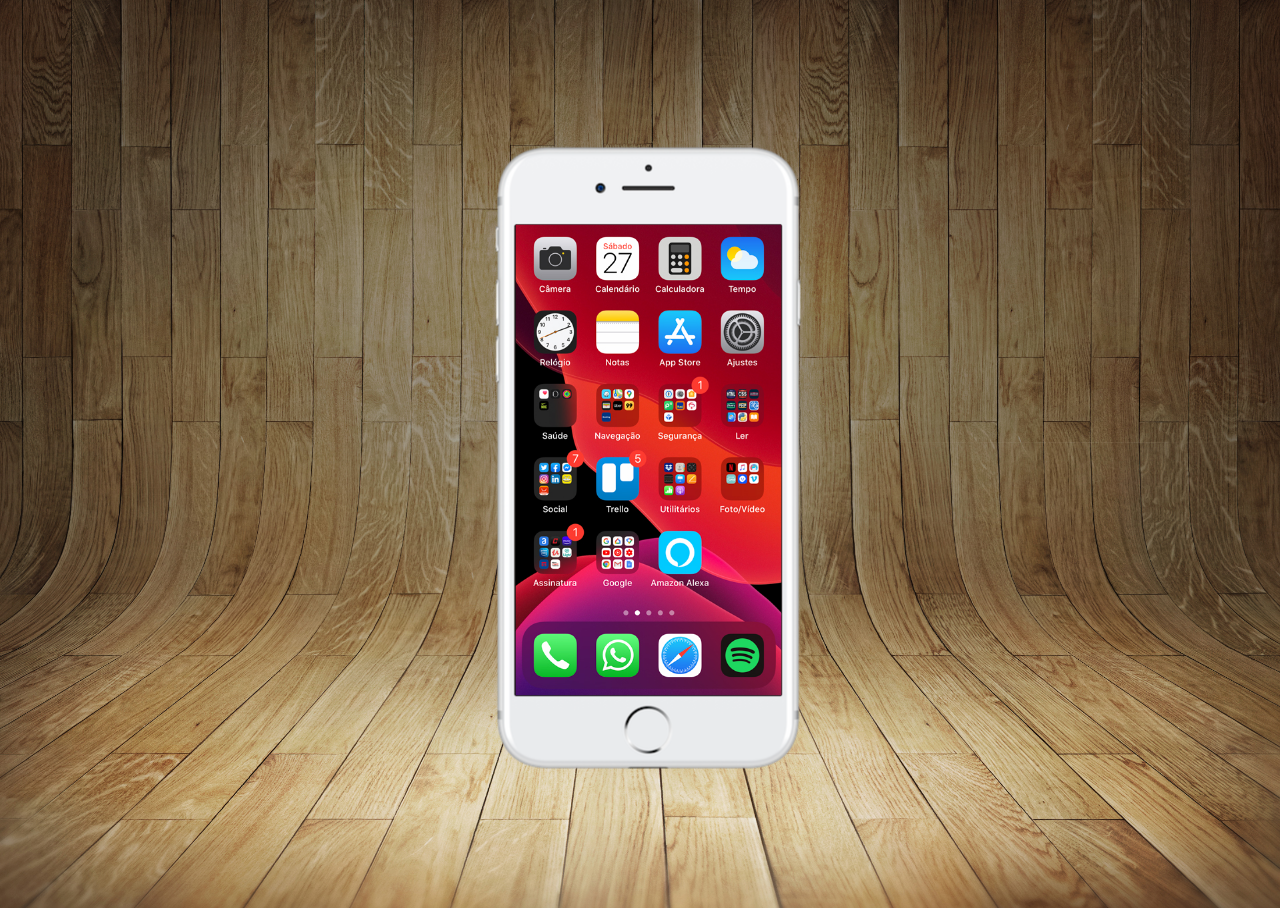
==== index.html @ 6fecadc2 "celular na tela" ====
<!DOCTYPE html>
<html lang="pt-br">
<head>
    <meta charset="UTF-8">
    <meta name="viewport" content="width=device-width, initial-scale=1.0">
    <link rel="shortcut icon" href="favicon.ico" type="image/x-icon">
    <link rel="stylesheet" href="estilos/style.css">
    <title>Projeto redes sociais</title>
</head>
<body>
    <main>
        <section id="telefone">

        <iframe src="home.html" name="tela" id="tela" frameborder="0"></iframe>
        
        
        
        </section>

        
        
        
        <section id="redes">

        </section>
    </main>
    
</body>
</html>
---- estilos/style.css ----
@charset "UTF-8"

* {
    margin:0px;
    padding: 0px
}


html, body {
    height: 100vh;
    width: 100vw;


}


body {
    background: url(../imagens/fundo-madeira.jpg) no-repeat top center;
    background-size: cover;
    background-attachment: fixed;

}

main {
    height: 100vh;
    position: relative;
  
}



section#telefone {
    height: 627px;
    width: 311px;
    
    position: absolute;
    top: 50%;
    left:50%;
    transform: translate(-50%, -50%);
    background: url(../imagens/frame-iphone.png) no-repeat;
    
}


iframe#tela {
    position: relative;
    top: 80px;
    left: 23px;
    width: 266px;
    height: 471px;
    
}


section#redes {
    
}
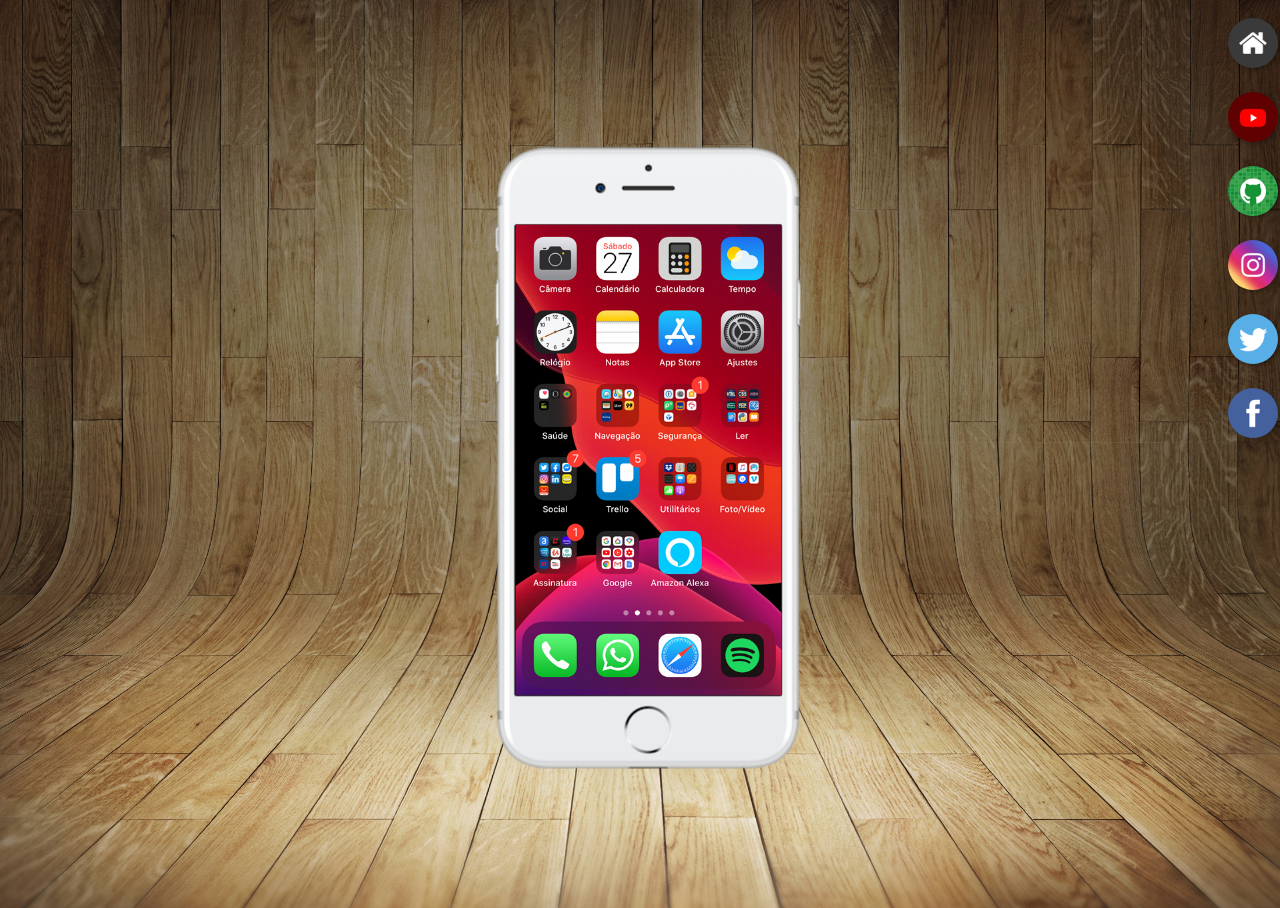
==== commit aa577e16: "botões inseridos" ====
--- a/index.html
+++ b/index.html
@@ -12,6 +12,8 @@
         <section id="telefone">
 
         <iframe src="home.html" name="tela" id="tela" frameborder="0"></iframe>
+
+        
         
         
         
@@ -22,6 +24,13 @@
         
         <section id="redes">
 
+            <a href="#" target="tela"><img src="imagens/logo-home.jpg" alt="Home"></a><br>
+            <a href="#" target="tela"><img src="imagens/logo-youtube.jpg" alt="Youtube"></a><br>
+            <a href="#" target="tela"><img src="imagens/logo-github.jpg" alt="Github"></a><br>
+            <a href="#" target="tela"><img src="imagens/logo-instagram.jpg" alt="Instagram"></a><br>
+            <a href="#" target="tela"><img src="imagens/logo-twitter.jpg" alt="Twitter"></a><br>
+            <a href="#" target="tela"><img src="imagens/logo-facebook.jpg" alt="Facebook"></a>
+
         </section>
     </main>
     
--- a/estilos/style.css
+++ b/estilos/style.css
@@ -48,14 +48,34 @@
     left: 23px;
     width: 266px;
     height: 471px;
+
+}
+
+
+section#redes > a > img {
+    width: 50px;
+    margin: 10px;
+    border-radius: 50%;
+    box-shadow: 2px 2px 5px rgba(0, 0, 0, 0.315);
+    box-sizing: border-box;
+    
+    
     
 }
 
 
 section#redes {
-    
+    text-align: right;
 }
 
 
 
+section#redes img:hover {
+    border: 2px solid white;
+    transform: translate(-3px, -3px);
+    box-shadow: 5px 5px 10px rgba(0, 0, 0, 0.144);
+    transition: transform 1s;
+}
 
+
+
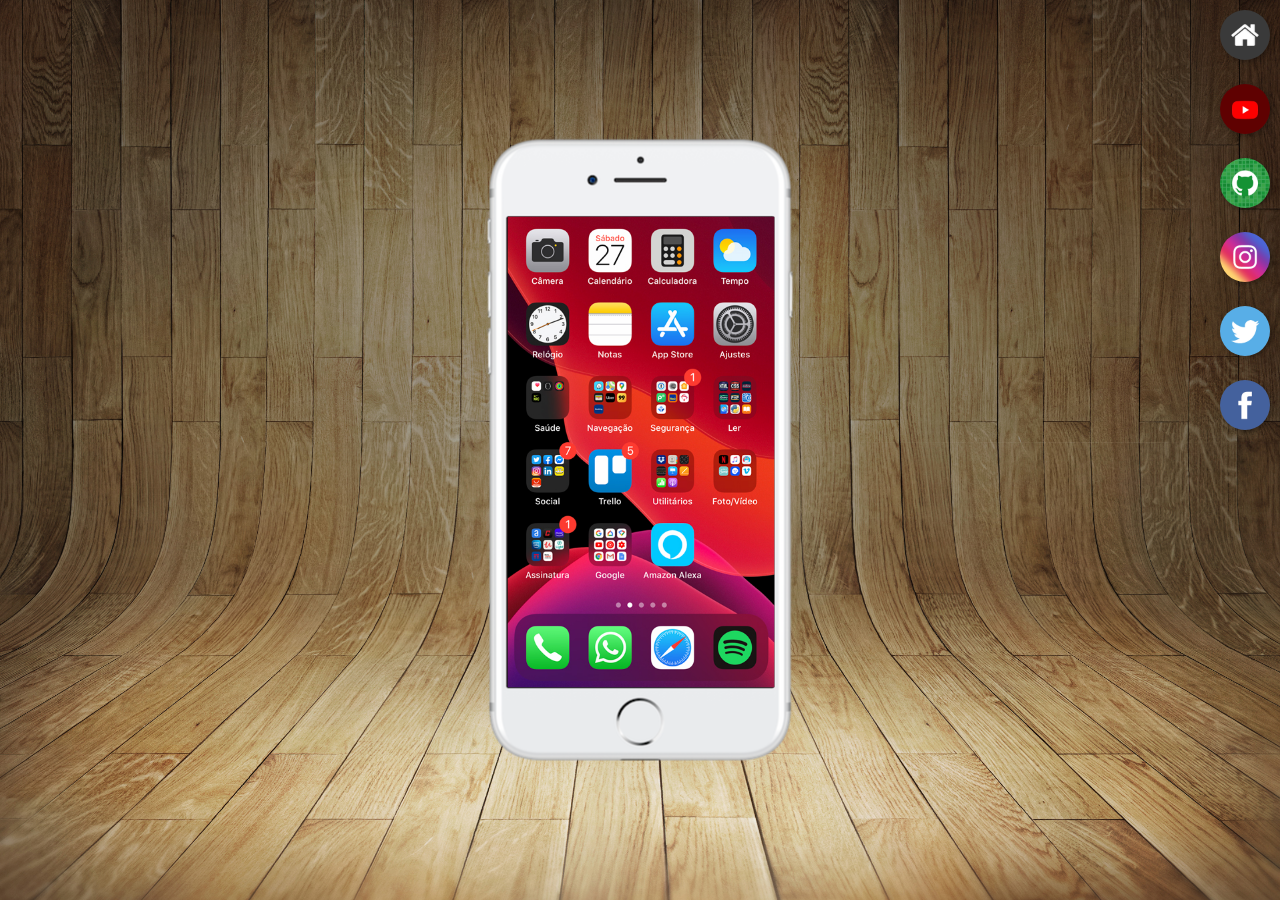
==== commit db36c0af: "falta alterar imagens, css definido" ====
--- a/index.html
+++ b/index.html
@@ -24,12 +24,17 @@
         
         <section id="redes">
 
-            <a href="#" target="tela"><img src="imagens/logo-home.jpg" alt="Home"></a><br>
-            <a href="#" target="tela"><img src="imagens/logo-youtube.jpg" alt="Youtube"></a><br>
-            <a href="#" target="tela"><img src="imagens/logo-github.jpg" alt="Github"></a><br>
-            <a href="#" target="tela"><img src="imagens/logo-instagram.jpg" alt="Instagram"></a><br>
-            <a href="#" target="tela"><img src="imagens/logo-twitter.jpg" alt="Twitter"></a><br>
-            <a href="#" target="tela"><img src="imagens/logo-facebook.jpg" alt="Facebook"></a>
+            <a href="home.html" target="tela"><img src="imagens/logo-home.jpg" alt="Home"></a><br>
+            
+            <a href="youtube.html" target="tela"><img src="imagens/logo-youtube.jpg" alt="Youtube"></a><br>
+            
+            <a href="github.html" target="tela"><img src="imagens/logo-github.jpg" alt="Github"></a><br>
+            
+            <a href="instagram.html" target="tela"><img src="imagens/logo-instagram.jpg" alt="Instagram"></a><br>
+            
+            <a href="twitter.html" target="tela"><img src="imagens/logo-twitter.jpg" alt="Twitter"></a><br>
+            
+            <a href="facebook.html" target="tela"><img src="imagens/logo-facebook.jpg" alt="Facebook"></a>
 
         </section>
     </main>
--- a/estilos/style.css
+++ b/estilos/style.css
@@ -1,4 +1,4 @@
-@charset "UTF-8"
+@charset "UTF-8";
 
 * {
     margin:0px;
@@ -46,13 +46,13 @@
     position: relative;
     top: 80px;
     left: 23px;
-    width: 266px;
+    width: 267px;
     height: 471px;
 
 }
 
 
-section#redes > a > img {
+section#redes img {
     width: 50px;
     margin: 10px;
     border-radius: 50%;
